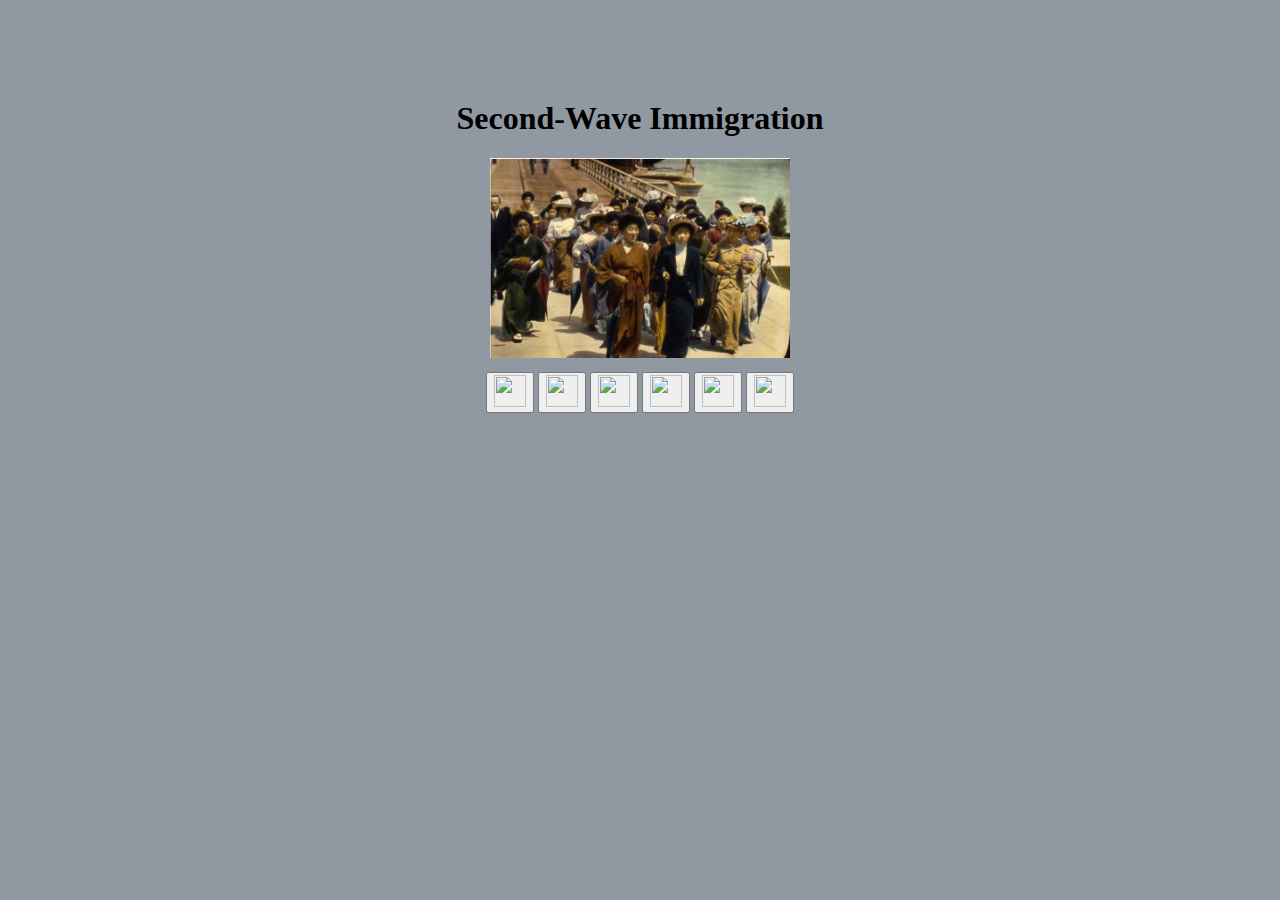
==== index.html @ e58e2bbd "Add files via upload" ====
<!doctype html>



<html>

  <head>
      <!-- This is the header for the tab for any browser for my website -->
      <title> Immigration </title>
      <link href="main.css" rel="stylesheet" type="text/css" />

  </head>

  <body>
        
    <header>
      <nav>
            
                <h1> Second-Wave Immigration </h1>
 
 <img src="picturebride.png" alt="Picture Bride" style="width:300px;height:200px" >


      

    <div id = "menu-outer">
        <div class = "elements">
            <div class = "btn">
            
            
            
                <ul id="horizontal-list">
     <button class = "button"><a href=" *** PDF FILE *** "><img src="http://www.free-icons-download.net/images/home-signs-small-icons-58919.png" height = "32" width = "32"></a></button>  
            
          
     <button class = "button"><a href=" *** PDF FILE *** "><img src="http://www.free-icons-download.net/images/student9-79605.png" height = "32" width = "32"></a></button>   
                                  
     <button class = "button"><a href=" *** PDF FILE *** "><img src="http://www.free-icons-download.net/images/bride-an-icon-71113.png" height = "32" width = "32"></a></button> 
          
    <button class = "button"><a href=" *** PDF FILE *** "><img src="http://www.free-icons-download.net/images/paper98-79692.png" height = "32" width = "32"></a></button> 

    <button class = "button"><a href=" *** PDF FILE *** "><img src="http://www.free-icons-download.net/images/paper98-79692.png" height = "32" width = "32"></a></button>
    
                    
    <button class = "button"><a href=" *** PDF FILE *** "><img src="http://www.free-icons-download.net/images/paper98-79692.png" height = "32" width = "32"></a></button>
    
                
       </ul>
      </div>
     </div>
    </div>
   </nav>
  </header>
 </body>
</html>
---- main.css ----
/*-- this is background */
body{
   text-align: center;
   background:  #9099A2;
    
   margin: 100px;
   background-image: url("angelisland.JPG");
   no-repeat center center fixed; 
     background-size: cover;
     -webkit-background-size: cover;
     -moz-background-size: cover;
     -o-background-size: cover;    
}

h1{

  color: black;
  font-size: 200%
  font family: Verdana, Geneva, sans-serif;
}

nav ul{
  margin:0;
}

#menu-outer{
    height: none;
}


.elements{
    display:inline-block;

}

.btn .button{
    background-color: none;
    cursor: pointer;
     border: 
}

.btn .button:hover{
    background-color: aliceblue;
}

.button:active{
    background-color:aliceblue;
      box-shadow: 0 5px #666;
  transform: translateY(4px);
}


ul#horizontal-list{
     padding: 10px;
}

ul#horizontal-list li{
    display: inline-block;
    list-style-type: none;
    padding: 5px;
}

nav ul li a{
  color: aliceblue;
}

/*-- this is header */
p{
  color: white;
  padding: 10px;
  margin: 0;
    }



footer{
  color:aliceblue;
}
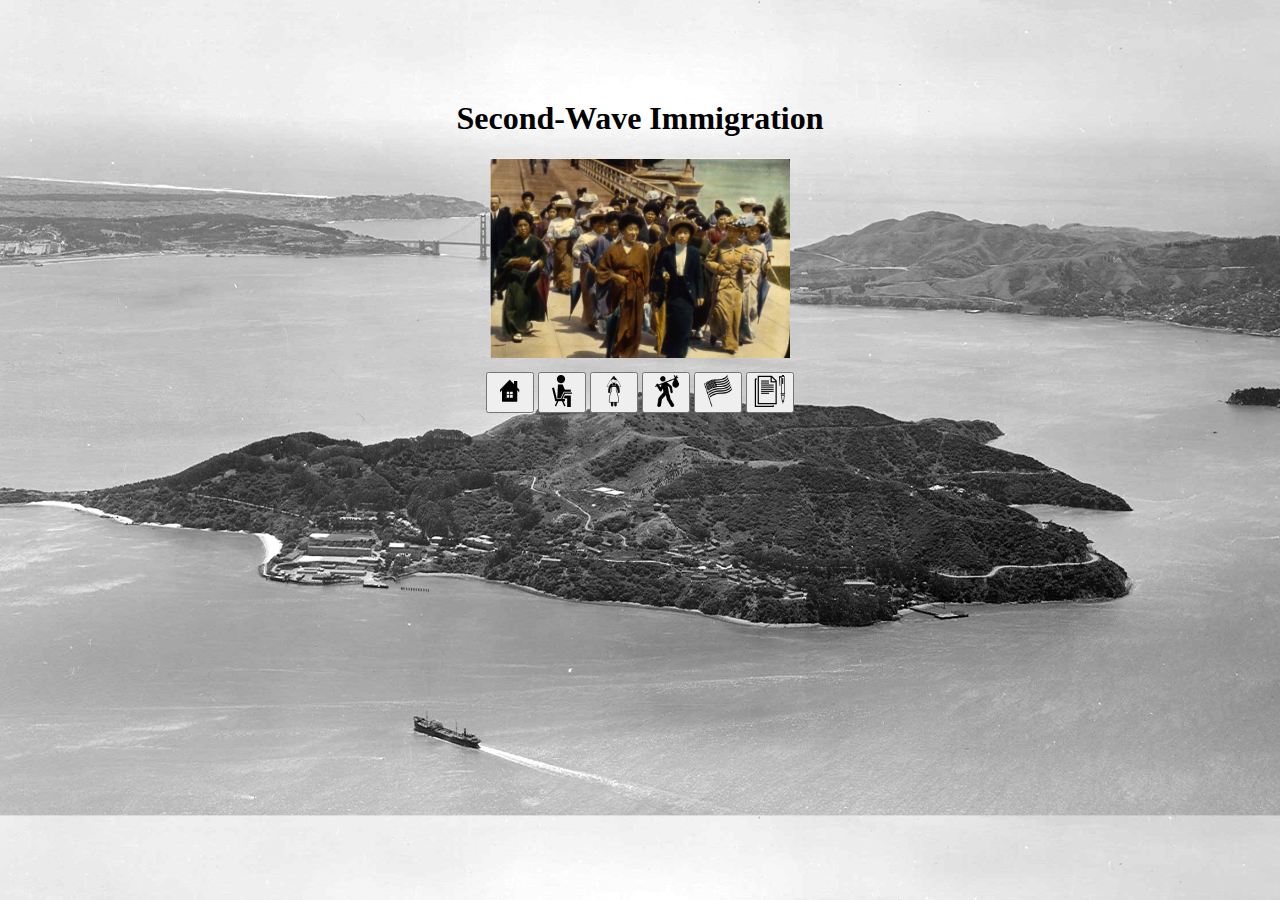
==== commit f89a5cc3: "Add files via upload" ====
--- a/index.html
+++ b/index.html
@@ -30,19 +30,19 @@
             
             
                 <ul id="horizontal-list">
-     <button class = "button"><a href=" *** PDF FILE *** "><img src="http://www.free-icons-download.net/images/home-signs-small-icons-58919.png" height = "32" width = "32"></a></button>  
+     <button class = "button"><a href=" *** PDF FILE *** "><img src="home.png" height = "32" width = "32"></a></button>  
             
           
-     <button class = "button"><a href=" *** PDF FILE *** "><img src="http://www.free-icons-download.net/images/student9-79605.png" height = "32" width = "32"></a></button>   
+     <button class = "button"><a href=" *** PDF FILE *** "><img src="student.png" height = "32" width = "32"></a></button>   
                                   
-     <button class = "button"><a href=" *** PDF FILE *** "><img src="http://www.free-icons-download.net/images/bride-an-icon-71113.png" height = "32" width = "32"></a></button> 
+     <button class = "button"><a href=" *** PDF FILE *** "><img src="bride.png" height = "32" width = "32"></a></button> 
           
-    <button class = "button"><a href=" *** PDF FILE *** "><img src="http://www.free-icons-download.net/images/paper98-79692.png" height = "32" width = "32"></a></button> 
+    <button class = "button"><a href=" *** PDF FILE *** "><img src="orphan.png" height = "32" width = "32"></a></button> 
 
-    <button class = "button"><a href=" *** PDF FILE *** "><img src="http://www.free-icons-download.net/images/paper98-79692.png" height = "32" width = "32"></a></button>
+    <button class = "button"><a href=" *** PDF FILE *** "><img src="flag.png" height = "32" width = "32"></a></button>
     
                     
-    <button class = "button"><a href=" *** PDF FILE *** "><img src="http://www.free-icons-download.net/images/paper98-79692.png" height = "32" width = "32"></a></button>
+    <button class = "button"><a href=" *** PDF FILE *** "><img src="paper.png" height = "32" width = "32"></a></button>
     
                 
        </ul>
--- a/main.css
+++ b/main.css
@@ -5,7 +5,7 @@
    background:  #9099A2;
     
    margin: 100px;
-   background-image: url("angelisland.JPG");
+   background-image: url("angelisland.jpg");
    no-repeat center center fixed; 
      background-size: cover;
      -webkit-background-size: cover;
